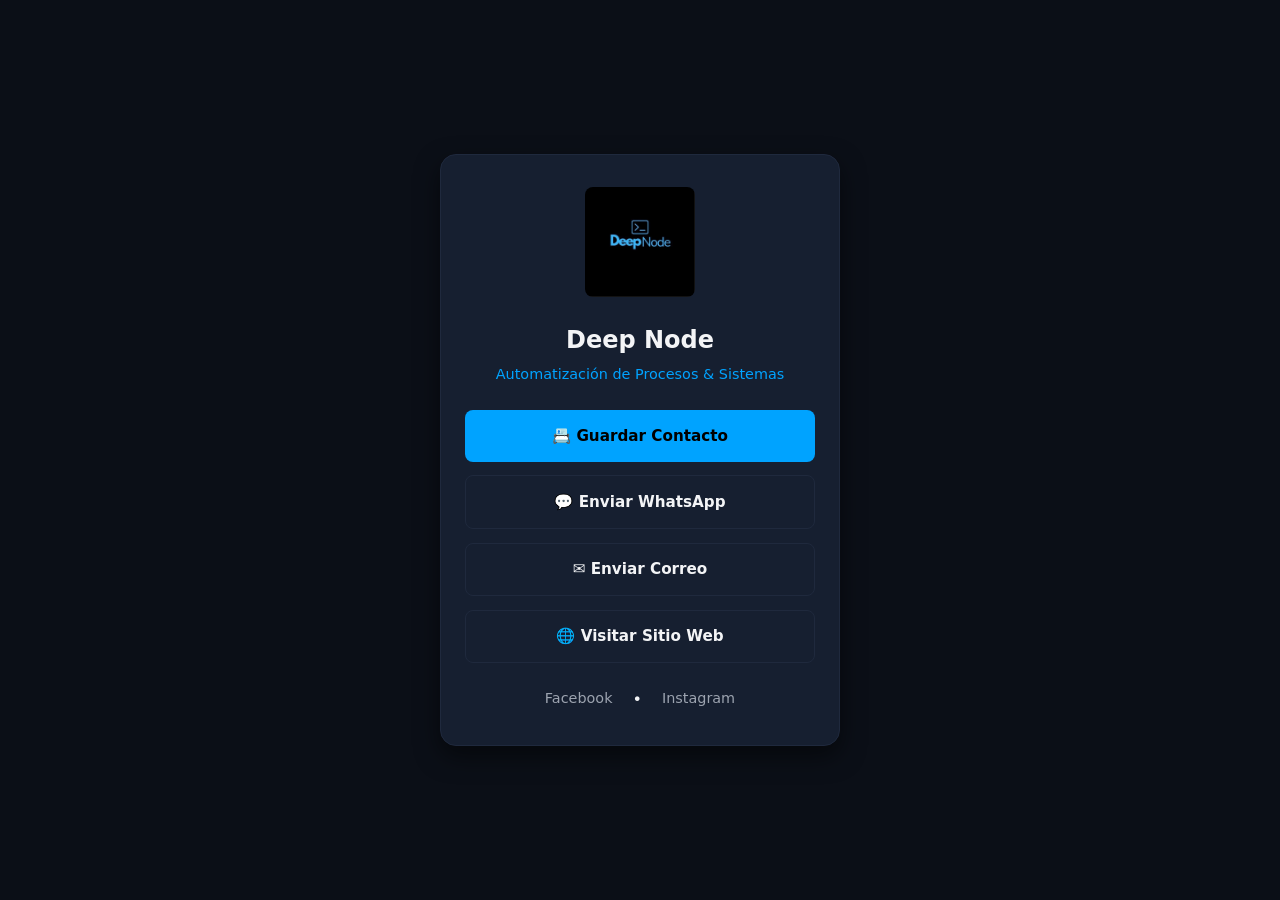
==== tarjeta.html @ b7c3d4b3 "Create tarjeta.html" ====
<!DOCTYPE html>
<html lang="es">
<head>
  <meta charset="UTF-8">
  <meta name="viewport" content="width=device-width, initial-scale=1.0">
  <title>Deep Node | Tarjeta Digital</title>
  <link rel="stylesheet" href="css/styles.css">
  <style>
    /* Estilos específicos para la tarjeta digital */
    body {
      justify-content: center;
      align-items: center;
      padding: 1rem;
      min-height: 100vh;
    }
    .card-container {
      background-color: var(--bg-card);
      border: 1px solid var(--border-color);
      border-radius: 16px;
      padding: 2rem 1.5rem;
      max-width: 400px;
      width: 100%;
      text-align: center;
      box-shadow: 0 10px 25px rgba(0, 0, 0, 0.5);
    }
    .card-logo {
      width: 110px;
      height: auto;
      margin-bottom: 1rem;
      border-radius: 8px;
    }
    .card-title {
      font-size: 1.5rem;
      color: var(--text-main);
      margin-bottom: 0.25rem;
    }
    .card-subtitle {
      color: var(--primary);
      font-size: 0.9rem;
      font-weight: 500;
      margin-bottom: 1.5rem;
    }
    .action-buttons {
      display: flex;
      flex-direction: column;
      gap: 0.85rem;
      margin-bottom: 1.5rem;
    }
    .btn-card {
      width: 100%;
      text-align: center;
      padding: 0.85rem;
      font-size: 0.95rem;
      display: flex;
      align-items: center;
      justify-content: center;
      gap: 0.5rem;
    }
    .social-links {
      display: flex;
      justify-content: center;
      gap: 1.25rem;
      margin-top: 1rem;
    }
    .social-links a {
      color: var(--text-muted);
      text-decoration: none;
      font-size: 0.9rem;
      transition: color 0.2s;
    }
    .social-links a:hover {
      color: var(--primary);
    }
  </style>
</head>
<body>

  <div class="card-container">
    <!-- Logo -->
    <img src="assets/img/logo-dark.jpg" alt="Deep Node Logo" class="card-logo">
    
    <h1 class="card-title">Deep Node</h1>
    <p class="card-subtitle">Automatización de Procesos & Sistemas</p>

    <!-- Botones de Acción Rápidos -->
    <div class="action-buttons">
      <!-- Guardar Contacto Directo -->
      <a href="contacto.vcf" class="btn btn-card" download>
        📇 Guardar Contacto
      </a>

      <!-- WhatsApp Directo (Reemplaza el número de teléfono con el tuyo) -->
      <a href="https://api.whatsapp.com/send?phone=477988951706&text=Hola%20Deep%20Node,%20me%20interesa%20automatizar%20un%20proceso." target="_blank" class="btn btn-card btn-secondary">
        💬 Enviar WhatsApp
      </a>

      <!-- Correo Electrónico (Reemplaza con tu correo) -->
      <a href="deepnodeagency@gmail.com" class="btn btn-card btn-secondary">
        ✉️ Enviar Correo
      </a>

      <!-- Enlace a la Landing Page Principal -->
      <a href="index.html" class="btn btn-card btn-secondary">
        🌐 Visitar Sitio Web
      </a>
    </div>

    <!-- Redes Sociales -->
    <div class="social-links">
      <a href="https://www.facebook.com/DeepNode13" target="_blank">Facebook</a>
      <span>•</span>
      <a href="https://www.instagram.com/deepnodeia/" target="_blank">Instagram</a>
    </div>
  </div>

</body>
</html>
---- css/styles.css ----
/* ==========================================
   DEEP NODE - ESTILOS BASE Y TEMA OSCURO
   ========================================== */

:root {
  --bg-dark: #0B0F17;
  --bg-card: #161F30;
  --bg-card-hover: #1E293B;
  --primary: #00A3FF;
  --primary-hover: #33B5FF;
  --text-main: #F3F4F6;
  --text-muted: #9CA3AF;
  --border-color: #1F293D;
  --font-family: 'Inter', system-ui, -apple-system, BlinkMacSystemFont, sans-serif;
}

* {
  margin: 0;
  padding: 0;
  box-sizing: border-box;
}

body {
  background-color: var(--bg-dark);
  color: var(--text-main);
  font-family: var(--font-family);
  line-height: 1.6;
  min-height: 100vh;
  display: flex;
  flex-direction: column;
}

/* Encabezado y Navegación */
header {
  padding: 1.5rem 2rem;
  display: flex;
  justify-content: space-between;
  align-items: center;
  max-width: 1200px;
  margin: 0 auto;
  width: 100%;
}

.logo-container {
  display: flex;
  align-items: center;
  gap: 0.75rem;
}

.logo-img {
  height: 40px;
  width: auto;
}

/* Botones Principales */
.btn {
  display: inline-block;
  background-color: var(--primary);
  color: #000;
  font-weight: 600;
  padding: 0.75rem 1.5rem;
  border-radius: 8px;
  text-decoration: none;
  border: none;
  cursor: pointer;
  transition: all 0.2s ease;
}

.btn:hover {
  background-color: var(--primary-hover);
  transform: translateY(-2px);
}

.btn-secondary {
  background-color: transparent;
  color: var(--text-main);
  border: 1px solid var(--border-color);
}

.btn-secondary:hover {
  background-color: var(--bg-card);
}

/* Contenedores Principales */
main {
  flex: 1;
  max-width: 1200px;
  width: 100%;
  margin: 0 auto;
  padding: 2rem;
}

footer {
  text-align: center;
  padding: 2rem;
  color: var(--text-muted);
  font-size: 0.875rem;
  border-top: 1px solid var(--border-color);
  margin-top: auto;
}
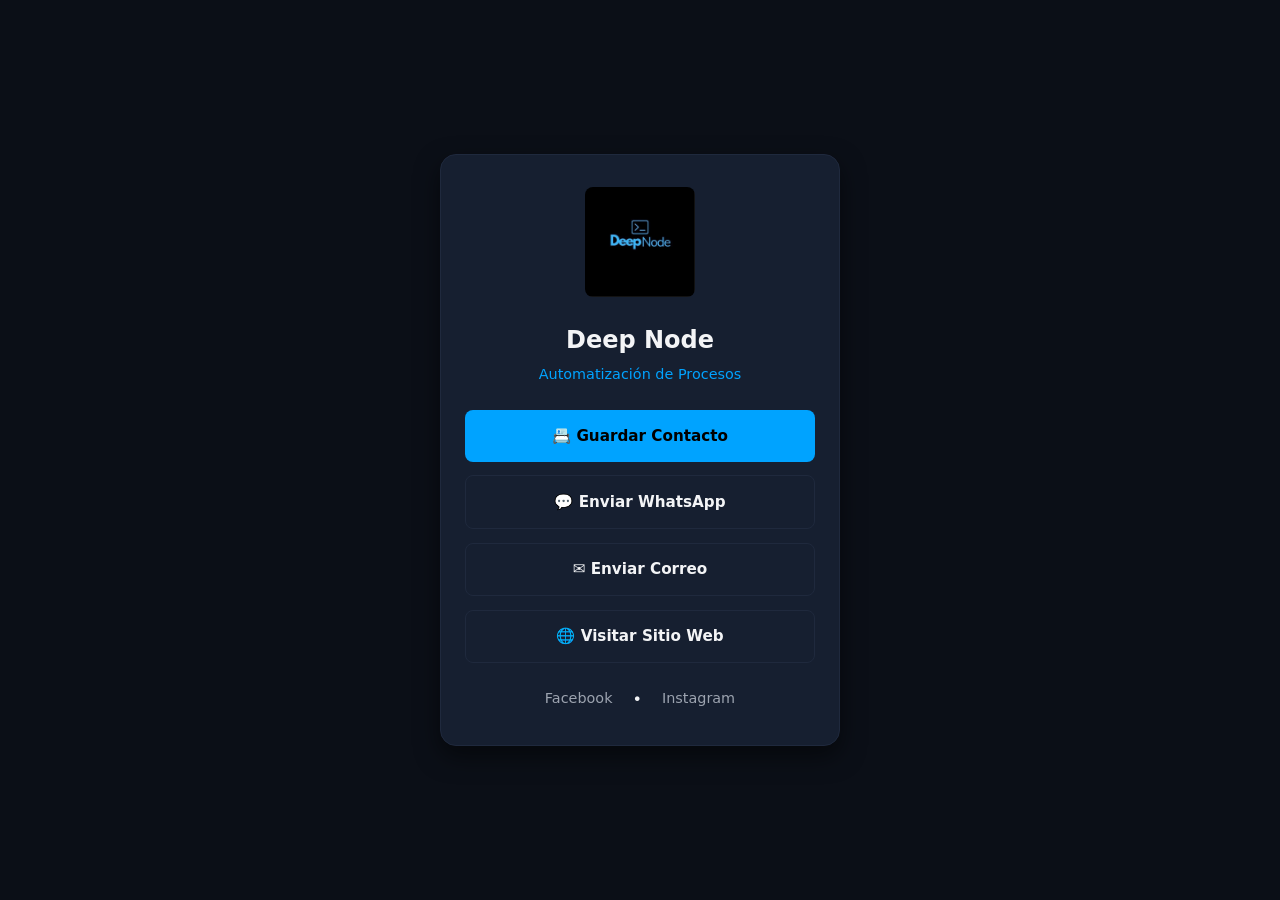
==== commit 58f87276: "Update tarjeta.html" ====
--- a/tarjeta.html
+++ b/tarjeta.html
@@ -80,7 +80,7 @@
     <img src="assets/img/logo-dark.jpg" alt="Deep Node Logo" class="card-logo">
     
     <h1 class="card-title">Deep Node</h1>
-    <p class="card-subtitle">Automatización de Procesos & Sistemas</p>
+    <p class="card-subtitle">Automatización de Procesos </p>
 
     <!-- Botones de Acción Rápidos -->
     <div class="action-buttons">
@@ -90,7 +90,7 @@
       </a>
 
       <!-- WhatsApp Directo (Reemplaza el número de teléfono con el tuyo) -->
-      <a href="https://api.whatsapp.com/send?phone=477988951706&text=Hola%20Deep%20Node,%20me%20interesa%20automatizar%20un%20proceso." target="_blank" class="btn btn-card btn-secondary">
+      <a href="https://api.whatsapp.com/send/?phone=447988951706&text=Hola%20Deep%20Node,%20me%20interesa%20automatizar%20un%20proceso." target="_blank" class="btn btn-card btn-secondary">
         💬 Enviar WhatsApp
       </a>
 
--- a/css/styles.css
+++ b/css/styles.css
@@ -47,9 +47,11 @@
   gap: 0.75rem;
 }
 
+/* Aumento de tamaño del Logo */
 .logo-img {
-  height: 40px;
+  height: 80px; /* Incrementado para mayor legibilidad */
   width: auto;
+  border-radius: 8px;
 }
 
 /* Botones Principales */
@@ -63,22 +65,28 @@
   text-decoration: none;
   border: none;
   cursor: pointer;
-  transition: all 0.2s ease;
+  transition: all 0.25s ease;
 }
 
 .btn:hover {
   background-color: var(--primary-hover);
   transform: translateY(-2px);
+  box-shadow: 0 0 15px rgba(0, 163, 255, 0.4);
 }
 
 .btn-secondary {
   background-color: transparent;
   color: var(--text-main);
   border: 1px solid var(--border-color);
+  transition: all 0.25s ease;
 }
 
 .btn-secondary:hover {
-  background-color: var(--bg-card);
+  background-color: rgba(0, 163, 255, 0.08);
+  border-color: var(--primary);
+  color: #FFFFFF;
+  box-shadow: 0 0 12px rgba(0, 163, 255, 0.3);
+  transform: translateY(-2px);
 }
 
 /* Contenedores Principales */
@@ -90,6 +98,26 @@
   padding: 2rem;
 }
 
+/* Estilos de Redes Sociales con efecto de resplandor */
+.social-link {
+  display: inline-block;
+  color: var(--text-muted);
+  text-decoration: none;
+  padding: 0.5rem 1rem;
+  border: 1px solid var(--border-color);
+  border-radius: 8px;
+  font-size: 0.9rem;
+  transition: all 0.25s ease;
+}
+
+.social-link:hover {
+  color: #FFFFFF;
+  border-color: var(--primary);
+  background-color: rgba(0, 163, 255, 0.08);
+  box-shadow: 0 0 12px rgba(0, 163, 255, 0.3);
+  transform: translateY(-2px);
+}
+
 footer {
   text-align: center;
   padding: 2rem;
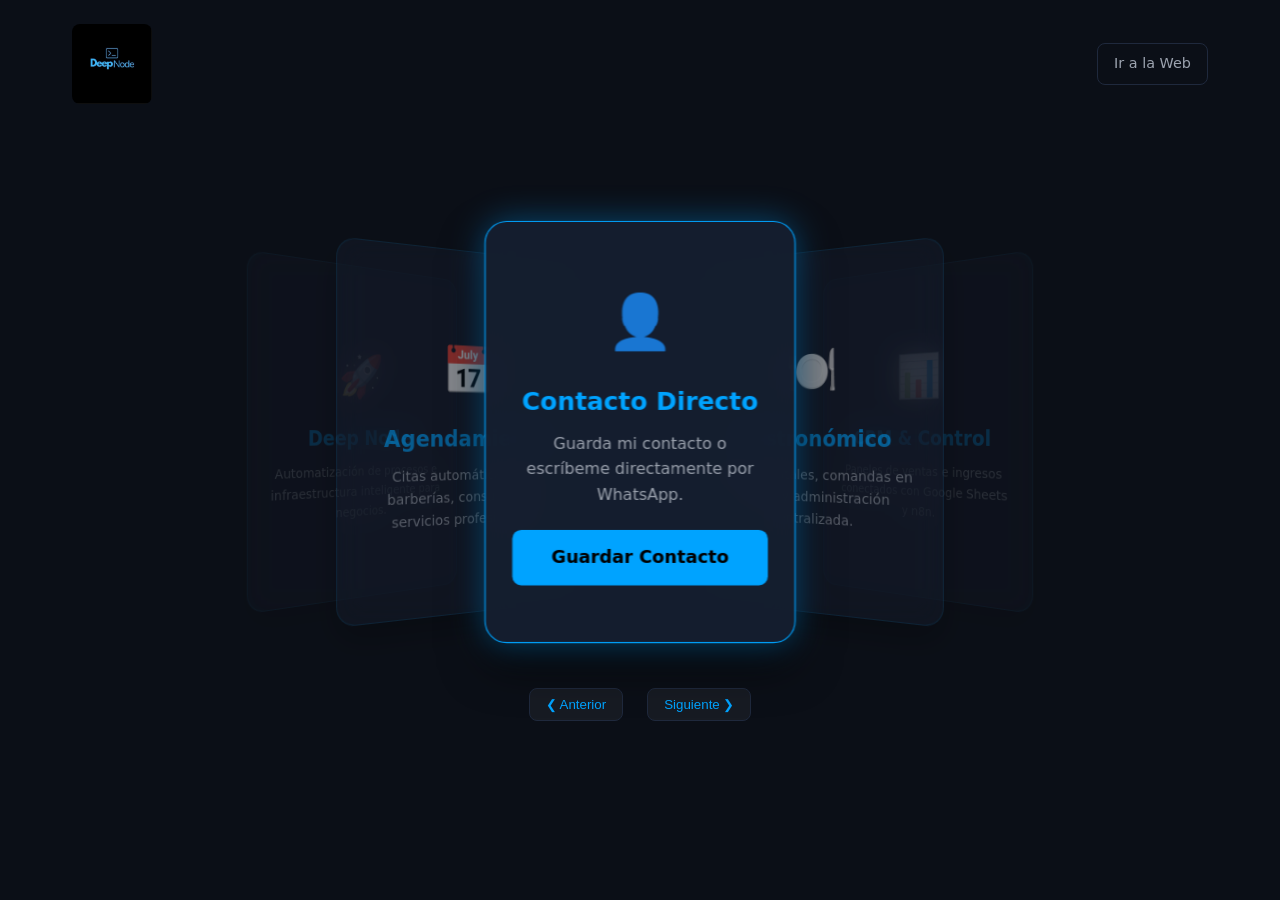
==== commit 7d6860aa: "Update tarjeta.html" ====
--- a/tarjeta.html
+++ b/tarjeta.html
@@ -6,112 +6,246 @@
   <title>Deep Node | Tarjeta Digital</title>
   <link rel="stylesheet" href="css/styles.css">
   <style>
-    /* Estilos específicos para la tarjeta digital */
+    /* ==========================================
+       ESTILOS DEL CARRUSEL COVERFLOW 3D
+       ========================================== */
     body {
-      justify-content: center;
-      align-items: center;
-      padding: 1rem;
-      min-height: 100vh;
-    }
-    .card-container {
-      background-color: var(--bg-card);
+      overflow-x: hidden;
+      background-color: #0B0F17;
+    }
+
+    .carousel-container {
+      perspective: 1000px; /* Sensación de profundidad 3D */
+      width: 100%;
+      max-width: 900px;
+      height: 480px;
+      margin: 2rem auto 1rem;
+      display: flex;
+      justify-content: center;
+      align-items: center;
+      position: relative;
+    }
+
+    .carousel-track {
+      display: flex;
+      justify-content: center;
+      align-items: center;
+      position: relative;
+      width: 100%;
+      height: 100%;
+      transform-style: preserve-3d;
+    }
+
+    .card-3d {
+      position: absolute;
+      width: 280px;
+      height: 380px;
+      background: rgba(22, 31, 48, 0.65);
+      backdrop-filter: blur(12px);
+      border: 1px solid rgba(0, 163, 255, 0.2);
+      border-radius: 20px;
+      padding: 2rem 1.5rem;
+      display: flex;
+      flex-direction: column;
+      align-items: center;
+      justify-content: center;
+      text-align: center;
+      color: #F3F4F6;
+      transition: all 0.5s cubic-bezier(0.25, 1, 0.5, 1);
+      user-select: none;
+      box-shadow: 0 15px 35px rgba(0,0,0,0.5);
+    }
+
+    /* Tarjeta Central (Enfocada) */
+    .card-3d.active {
+      transform: translateX(0) translateZ(100px) rotateY(0deg);
+      border-color: #00A3FF;
+      box-shadow: 0 0 30px rgba(0, 163, 255, 0.4), 0 20px 40px rgba(0,0,0,0.6);
+      opacity: 1;
+      z-index: 10;
+      background: rgba(22, 31, 48, 0.95);
+    }
+
+    /* Tarjeta Izquierda Próxima */
+    .card-3d.prev {
+      transform: translateX(-180px) translateZ(-50px) rotateY(35deg);
+      opacity: 0.5;
+      z-index: 5;
+    }
+
+    /* Tarjeta Izquierda Lejana */
+    .card-3d.far-prev {
+      transform: translateX(-320px) translateZ(-150px) rotateY(50deg);
+      opacity: 0.2;
+      z-index: 2;
+    }
+
+    /* Tarjeta Derecha Próxima */
+    .card-3d.next {
+      transform: translateX(180px) translateZ(-50px) rotateY(-35deg);
+      opacity: 0.5;
+      z-index: 5;
+    }
+
+    /* Tarjeta Derecha Lejana */
+    .card-3d.far-next {
+      transform: translateX(320px) translateZ(-150px) rotateY(-50deg);
+      opacity: 0.2;
+      z-index: 2;
+    }
+
+    .card-3d .icon {
+      font-size: 3rem;
+      margin-bottom: 1rem;
+    }
+
+    .card-3d h2 {
+      font-size: 1.4rem;
+      color: #00A3FF;
+      margin-bottom: 0.5rem;
+    }
+
+    .card-3d p {
+      font-size: 0.9rem;
+      color: #9CA3AF;
+    }
+
+    /* Controles de Navegación inferior */
+    .controls {
+      display: flex;
+      justify-content: center;
+      align-items: center;
+      gap: 1.5rem;
+      margin-top: 1rem;
+    }
+
+    .control-btn {
+      background: rgba(255,255,255,0.05);
       border: 1px solid var(--border-color);
-      border-radius: 16px;
-      padding: 2rem 1.5rem;
-      max-width: 400px;
-      width: 100%;
-      text-align: center;
-      box-shadow: 0 10px 25px rgba(0, 0, 0, 0.5);
-    }
-    .card-logo {
-      width: 110px;
-      height: auto;
-      margin-bottom: 1rem;
+      color: #00A3FF;
+      padding: 0.5rem 1rem;
       border-radius: 8px;
-    }
-    .card-title {
-      font-size: 1.5rem;
-      color: var(--text-main);
-      margin-bottom: 0.25rem;
-    }
-    .card-subtitle {
-      color: var(--primary);
-      font-size: 0.9rem;
-      font-weight: 500;
-      margin-bottom: 1.5rem;
-    }
-    .action-buttons {
-      display: flex;
-      flex-direction: column;
-      gap: 0.85rem;
-      margin-bottom: 1.5rem;
-    }
-    .btn-card {
-      width: 100%;
-      text-align: center;
-      padding: 0.85rem;
-      font-size: 0.95rem;
-      display: flex;
-      align-items: center;
-      justify-content: center;
-      gap: 0.5rem;
-    }
-    .social-links {
-      display: flex;
-      justify-content: center;
-      gap: 1.25rem;
-      margin-top: 1rem;
-    }
-    .social-links a {
-      color: var(--text-muted);
-      text-decoration: none;
-      font-size: 0.9rem;
-      transition: color 0.2s;
-    }
-    .social-links a:hover {
-      color: var(--primary);
+      cursor: pointer;
+      transition: all 0.2s;
+    }
+
+    .control-btn:hover {
+      border-color: #00A3FF;
+      box-shadow: 0 0 10px rgba(0,163,255,0.3);
     }
   </style>
 </head>
 <body>
 
-  <div class="card-container">
-    <!-- Logo -->
-    <img src="assets/img/logo-dark.jpg" alt="Deep Node Logo" class="card-logo">
-    
-    <h1 class="card-title">Deep Node</h1>
-    <p class="card-subtitle">Automatización de Procesos </p>
-
-    <!-- Botones de Acción Rápidos -->
-    <div class="action-buttons">
-      <!-- Guardar Contacto Directo -->
-      <a href="contacto.vcf" class="btn btn-card" download>
-        📇 Guardar Contacto
-      </a>
-
-      <!-- WhatsApp Directo (Reemplaza el número de teléfono con el tuyo) -->
-      <a href="https://api.whatsapp.com/send/?phone=447988951706&text=Hola%20Deep%20Node,%20me%20interesa%20automatizar%20un%20proceso." target="_blank" class="btn btn-card btn-secondary">
-        💬 Enviar WhatsApp
-      </a>
-
-      <!-- Correo Electrónico (Reemplaza con tu correo) -->
-      <a href="deepnodeagency@gmail.com" class="btn btn-card btn-secondary">
-        ✉️ Enviar Correo
-      </a>
-
-      <!-- Enlace a la Landing Page Principal -->
-      <a href="index.html" class="btn btn-card btn-secondary">
-        🌐 Visitar Sitio Web
-      </a>
+  <!-- Encabezado con Logo -->
+  <header>
+    <div class="logo-container">
+      <img src="assets/img/logo-dark.jpg" alt="Deep Node Logo" class="logo-img">
     </div>
-
-    <!-- Redes Sociales -->
-    <div class="social-links">
-      <a href="https://www.facebook.com/DeepNode13" target="_blank">Facebook</a>
-      <span>•</span>
-      <a href="https://www.instagram.com/deepnodeia/" target="_blank">Instagram</a>
+    <a href="index.html" class="social-link">Ir a la Web</a>
+  </header>
+
+  <!-- Carrusel 3D -->
+  <main>
+    <div class="carousel-container">
+      <div class="carousel-track" id="carouselTrack">
+        
+        <!-- Tarjeta 1 -->
+        <div class="card-3d far-prev">
+          <div class="icon">🚀</div>
+          <h2>Deep Node</h2>
+          <p>Automatización de procesos e infraestructura inteligente para negocios.</p>
+        </div>
+
+        <!-- Tarjeta 2 -->
+        <div class="card-3d prev">
+          <div class="icon">📅</div>
+          <h2>Agendamiento</h2>
+          <p>Citas automáticas para barberías, consultorios y servicios profesionales.</p>
+        </div>
+
+        <!-- Tarjeta 3 (Central Inicial) -->
+        <div class="card-3d active">
+          <div class="icon">👤</div>
+          <h2>Contacto Directo</h2>
+          <p>Guarda mi contacto o escríbeme directamente por WhatsApp.</p>
+          <a href="assets/vcard.vcf" class="btn" style="margin-top: 1.25rem; width: 100%;">Guardar Contacto</a>
+        </div>
+
+        <!-- Tarjeta 4 -->
+        <div class="card-3d next">
+          <div class="icon">🍽️</div>
+          <h2>Gastronómico</h2>
+          <p>Menús digitales, comandas en cocina y administración centralizada.</p>
+        </div>
+
+        <!-- Tarjeta 5 -->
+        <div class="card-3d far-next">
+          <div class="icon">📊</div>
+          <h2>CRM & Control</h2>
+          <p>Paneles de ventas e ingresos conectados con Google Sheets y n8n.</p>
+        </div>
+
+      </div>
     </div>
-  </div>
-
+
+    <!-- Controles para cambiar de tarjeta -->
+    <div class="controls">
+      <button class="control-btn" id="prevBtn">❮ Anterior</button>
+      <button class="control-btn" id="nextBtn">Siguiente ❯</button>
+    </div>
+  </main>
+
+  <!-- Script interactivo de rotación -->
+  <script>
+    const cards = Array.from(document.querySelectorAll('.card-3d'));
+    const classes = ['far-prev', 'prev', 'active', 'next', 'far-next'];
+    let currentIndex = 2; // Inicia en la central (índice 2)
+
+    function updateCarousel() {
+      cards.forEach((card, index) => {
+        card.className = 'card-3d'; // Resetear clases
+        const offset = index - currentIndex;
+
+        if (offset === 0) {
+          card.classList.add('active');
+        } else if (offset === -1) {
+          card.classList.add('prev');
+        } else if (offset === -2) {
+          card.classList.add('far-prev');
+        } else if (offset === 1) {
+          card.classList.add('next');
+        } else if (offset === 2) {
+          card.classList.add('far-next');
+        } else {
+          // Si hay más tarjetas, las oculta
+          card.style.opacity = '0';
+          card.style.pointerEvents = 'none';
+        }
+      });
+    }
+
+    document.getElementById('prevBtn').addEventListener('click', () => {
+      if (currentIndex > 0) {
+        currentIndex--;
+        updateCarousel();
+      }
+    });
+
+    document.getElementById('nextBtn').addEventListener('click', () => {
+      if (currentIndex < cards.length - 1) {
+        currentIndex++;
+        updateCarousel();
+      }
+    });
+
+    // Permite hacer clic directamente en las tarjetas laterales para enfocar
+    cards.forEach((card, index) => {
+      card.addEventListener('click', () => {
+        currentIndex = index;
+        updateCarousel();
+      });
+    });
+  </script>
 </body>
 </html>
--- a/css/styles.css
+++ b/css/styles.css
@@ -126,3 +126,27 @@
   border-top: 1px solid var(--border-color);
   margin-top: auto;
 }
+
+/* ==========================================
+   EFECTO CASCADA Y REVELADO AL HACER SCROLL
+   ========================================== */
+
+/* Estado inicial: oculto y ligeramente desplazado hacia abajo */
+.reveal {
+  opacity: 0;
+  transform: translateY(35px);
+  transition: opacity 0.8s cubic-bezier(0.16, 1, 0.3, 1), 
+              transform 0.8s cubic-bezier(0.16, 1, 0.3, 1);
+  will-change: opacity, transform;
+}
+
+/* Estado activo: visible en su posición original */
+.reveal.active {
+  opacity: 1;
+  transform: translateY(0);
+}
+
+/* Retardo en cascada para elementos en cuadrícula */
+.demos-grid .demo-card:nth-child(1) { transition-delay: 0.1s; }
+.demos-grid .demo-card:nth-child(2) { transition-delay: 0.25s; }
+.demos-grid .demo-card:nth-child(3) { transition-delay: 0.4s; }
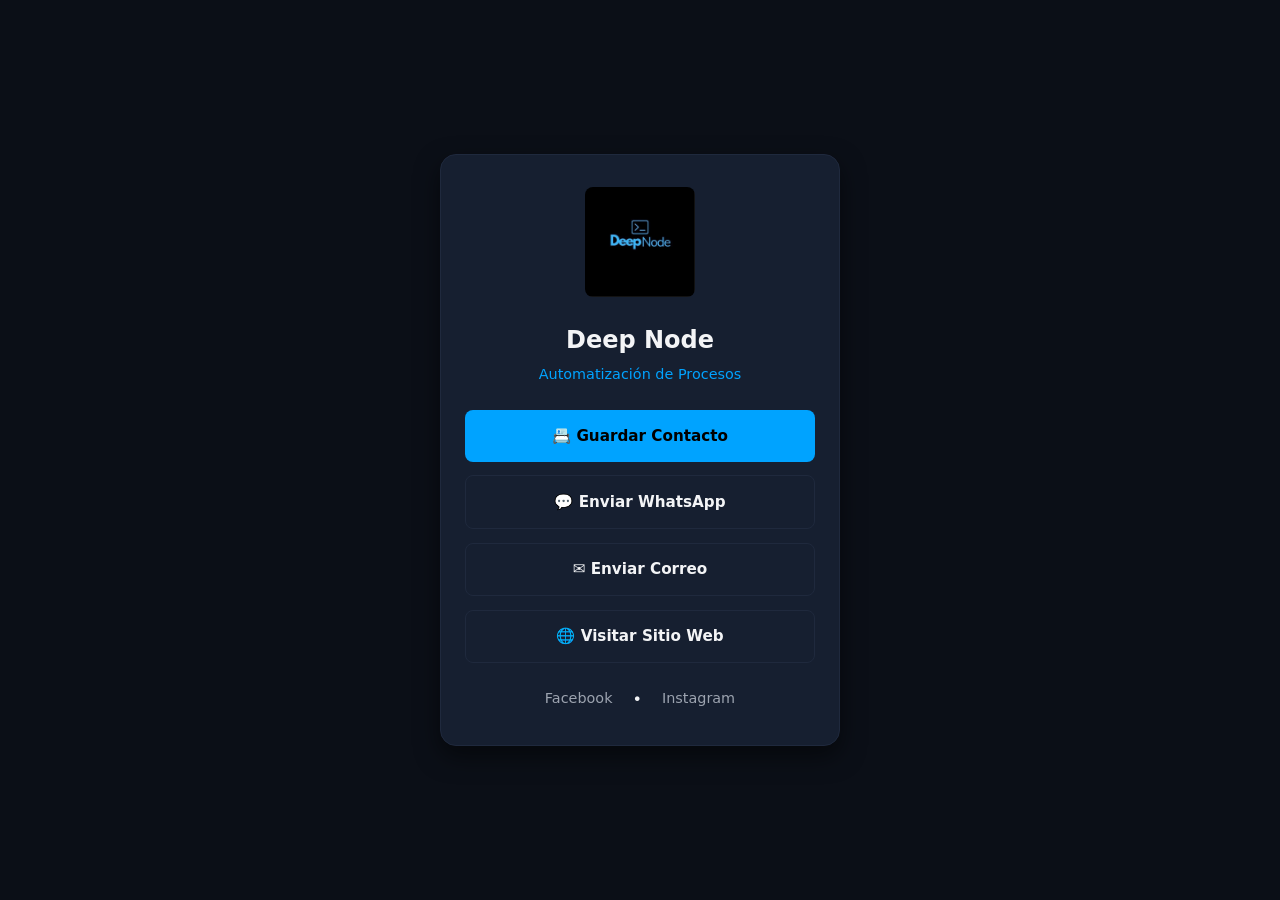
==== commit b8dd491e: "Update tarjeta.html" ====
--- a/tarjeta.html
+++ b/tarjeta.html
@@ -6,246 +6,112 @@
   <title>Deep Node | Tarjeta Digital</title>
   <link rel="stylesheet" href="css/styles.css">
   <style>
-    /* ==========================================
-       ESTILOS DEL CARRUSEL COVERFLOW 3D
-       ========================================== */
+    /* Estilos específicos para la tarjeta digital */
     body {
-      overflow-x: hidden;
-      background-color: #0B0F17;
+      justify-content: center;
+      align-items: center;
+      padding: 1rem;
+      min-height: 100vh;
     }
-
-    .carousel-container {
-      perspective: 1000px; /* Sensación de profundidad 3D */
+    .card-container {
+      background-color: var(--bg-card);
+      border: 1px solid var(--border-color);
+      border-radius: 16px;
+      padding: 2rem 1.5rem;
+      max-width: 400px;
       width: 100%;
-      max-width: 900px;
-      height: 480px;
-      margin: 2rem auto 1rem;
+      text-align: center;
+      box-shadow: 0 10px 25px rgba(0, 0, 0, 0.5);
+    }
+    .card-logo {
+      width: 110px;
+      height: auto;
+      margin-bottom: 1rem;
+      border-radius: 8px;
+    }
+    .card-title {
+      font-size: 1.5rem;
+      color: var(--text-main);
+      margin-bottom: 0.25rem;
+    }
+    .card-subtitle {
+      color: var(--primary);
+      font-size: 0.9rem;
+      font-weight: 500;
+      margin-bottom: 1.5rem;
+    }
+    .action-buttons {
+      display: flex;
+      flex-direction: column;
+      gap: 0.85rem;
+      margin-bottom: 1.5rem;
+    }
+    .btn-card {
+      width: 100%;
+      text-align: center;
+      padding: 0.85rem;
+      font-size: 0.95rem;
+      display: flex;
+      align-items: center;
+      justify-content: center;
+      gap: 0.5rem;
+    }
+    .social-links {
       display: flex;
       justify-content: center;
-      align-items: center;
-      position: relative;
-    }
-
-    .carousel-track {
-      display: flex;
-      justify-content: center;
-      align-items: center;
-      position: relative;
-      width: 100%;
-      height: 100%;
-      transform-style: preserve-3d;
-    }
-
-    .card-3d {
-      position: absolute;
-      width: 280px;
-      height: 380px;
-      background: rgba(22, 31, 48, 0.65);
-      backdrop-filter: blur(12px);
-      border: 1px solid rgba(0, 163, 255, 0.2);
-      border-radius: 20px;
-      padding: 2rem 1.5rem;
-      display: flex;
-      flex-direction: column;
-      align-items: center;
-      justify-content: center;
-      text-align: center;
-      color: #F3F4F6;
-      transition: all 0.5s cubic-bezier(0.25, 1, 0.5, 1);
-      user-select: none;
-      box-shadow: 0 15px 35px rgba(0,0,0,0.5);
-    }
-
-    /* Tarjeta Central (Enfocada) */
-    .card-3d.active {
-      transform: translateX(0) translateZ(100px) rotateY(0deg);
-      border-color: #00A3FF;
-      box-shadow: 0 0 30px rgba(0, 163, 255, 0.4), 0 20px 40px rgba(0,0,0,0.6);
-      opacity: 1;
-      z-index: 10;
-      background: rgba(22, 31, 48, 0.95);
-    }
-
-    /* Tarjeta Izquierda Próxima */
-    .card-3d.prev {
-      transform: translateX(-180px) translateZ(-50px) rotateY(35deg);
-      opacity: 0.5;
-      z-index: 5;
-    }
-
-    /* Tarjeta Izquierda Lejana */
-    .card-3d.far-prev {
-      transform: translateX(-320px) translateZ(-150px) rotateY(50deg);
-      opacity: 0.2;
-      z-index: 2;
-    }
-
-    /* Tarjeta Derecha Próxima */
-    .card-3d.next {
-      transform: translateX(180px) translateZ(-50px) rotateY(-35deg);
-      opacity: 0.5;
-      z-index: 5;
-    }
-
-    /* Tarjeta Derecha Lejana */
-    .card-3d.far-next {
-      transform: translateX(320px) translateZ(-150px) rotateY(-50deg);
-      opacity: 0.2;
-      z-index: 2;
-    }
-
-    .card-3d .icon {
-      font-size: 3rem;
-      margin-bottom: 1rem;
-    }
-
-    .card-3d h2 {
-      font-size: 1.4rem;
-      color: #00A3FF;
-      margin-bottom: 0.5rem;
-    }
-
-    .card-3d p {
-      font-size: 0.9rem;
-      color: #9CA3AF;
-    }
-
-    /* Controles de Navegación inferior */
-    .controls {
-      display: flex;
-      justify-content: center;
-      align-items: center;
-      gap: 1.5rem;
+      gap: 1.25rem;
       margin-top: 1rem;
     }
-
-    .control-btn {
-      background: rgba(255,255,255,0.05);
-      border: 1px solid var(--border-color);
-      color: #00A3FF;
-      padding: 0.5rem 1rem;
-      border-radius: 8px;
-      cursor: pointer;
-      transition: all 0.2s;
+    .social-links a {
+      color: var(--text-muted);
+      text-decoration: none;
+      font-size: 0.9rem;
+      transition: color 0.2s;
     }
-
-    .control-btn:hover {
-      border-color: #00A3FF;
-      box-shadow: 0 0 10px rgba(0,163,255,0.3);
+    .social-links a:hover {
+      color: var(--primary);
     }
   </style>
 </head>
 <body>
 
-  <!-- Encabezado con Logo -->
-  <header>
-    <div class="logo-container">
-      <img src="assets/img/logo-dark.jpg" alt="Deep Node Logo" class="logo-img">
-    </div>
-    <a href="index.html" class="social-link">Ir a la Web</a>
-  </header>
+  <div class="card-container">
+    <!-- Logo -->
+    <img src="assets/img/logo-dark.jpg" alt="Deep Node Logo" class="card-logo">
+    
+    <h1 class="card-title">Deep Node</h1>
+    <p class="card-subtitle">Automatización de Procesos </p>
 
-  <!-- Carrusel 3D -->
-  <main>
-    <div class="carousel-container">
-      <div class="carousel-track" id="carouselTrack">
-        
-        <!-- Tarjeta 1 -->
-        <div class="card-3d far-prev">
-          <div class="icon">🚀</div>
-          <h2>Deep Node</h2>
-          <p>Automatización de procesos e infraestructura inteligente para negocios.</p>
-        </div>
+    <!-- Botones de Acción Rápidos -->
+    <div class="action-buttons">
+      <!-- Guardar Contacto Directo -->
+      <a href="contacto.vcf" class="btn btn-card" download>
+        📇 Guardar Contacto
+      </a>
 
-        <!-- Tarjeta 2 -->
-        <div class="card-3d prev">
-          <div class="icon">📅</div>
-          <h2>Agendamiento</h2>
-          <p>Citas automáticas para barberías, consultorios y servicios profesionales.</p>
-        </div>
+      <!-- WhatsApp Directo (Reemplaza el número de teléfono con el tuyo) -->
+      <a href="https://api.whatsapp.com/send/?phone=447988951706&text=Hola%20Deep%20Node,%20me%20interesa%20automatizar%20un%20proceso." target="_blank" class="btn btn-card btn-secondary">
+        💬 Enviar WhatsApp
+      </a>
 
-        <!-- Tarjeta 3 (Central Inicial) -->
-        <div class="card-3d active">
-          <div class="icon">👤</div>
-          <h2>Contacto Directo</h2>
-          <p>Guarda mi contacto o escríbeme directamente por WhatsApp.</p>
-          <a href="assets/vcard.vcf" class="btn" style="margin-top: 1.25rem; width: 100%;">Guardar Contacto</a>
-        </div>
+      <!-- Correo Electrónico (Reemplaza con tu correo) -->
+      <a href="mailto:deepnodeagency@gmail.com" class="btn btn-card btn-secondary">
+        ✉️ Enviar Correo
+      </a>
 
-        <!-- Tarjeta 4 -->
-        <div class="card-3d next">
-          <div class="icon">🍽️</div>
-          <h2>Gastronómico</h2>
-          <p>Menús digitales, comandas en cocina y administración centralizada.</p>
-        </div>
-
-        <!-- Tarjeta 5 -->
-        <div class="card-3d far-next">
-          <div class="icon">📊</div>
-          <h2>CRM & Control</h2>
-          <p>Paneles de ventas e ingresos conectados con Google Sheets y n8n.</p>
-        </div>
-
-      </div>
+      <!-- Enlace a la Landing Page Principal -->
+      <a href="index.html" class="btn btn-card btn-secondary">
+        🌐 Visitar Sitio Web
+      </a>
     </div>
 
-    <!-- Controles para cambiar de tarjeta -->
-    <div class="controls">
-      <button class="control-btn" id="prevBtn">❮ Anterior</button>
-      <button class="control-btn" id="nextBtn">Siguiente ❯</button>
+    <!-- Redes Sociales -->
+    <div class="social-links">
+      <a href="https://www.facebook.com/DeepNode13" target="_blank">Facebook</a>
+      <span>•</span>
+      <a href="https://www.instagram.com/deepnodeia/" target="_blank">Instagram</a>
     </div>
-  </main>
+  </div>
 
-  <!-- Script interactivo de rotación -->
-  <script>
-    const cards = Array.from(document.querySelectorAll('.card-3d'));
-    const classes = ['far-prev', 'prev', 'active', 'next', 'far-next'];
-    let currentIndex = 2; // Inicia en la central (índice 2)
-
-    function updateCarousel() {
-      cards.forEach((card, index) => {
-        card.className = 'card-3d'; // Resetear clases
-        const offset = index - currentIndex;
-
-        if (offset === 0) {
-          card.classList.add('active');
-        } else if (offset === -1) {
-          card.classList.add('prev');
-        } else if (offset === -2) {
-          card.classList.add('far-prev');
-        } else if (offset === 1) {
-          card.classList.add('next');
-        } else if (offset === 2) {
-          card.classList.add('far-next');
-        } else {
-          // Si hay más tarjetas, las oculta
-          card.style.opacity = '0';
-          card.style.pointerEvents = 'none';
-        }
-      });
-    }
-
-    document.getElementById('prevBtn').addEventListener('click', () => {
-      if (currentIndex > 0) {
-        currentIndex--;
-        updateCarousel();
-      }
-    });
-
-    document.getElementById('nextBtn').addEventListener('click', () => {
-      if (currentIndex < cards.length - 1) {
-        currentIndex++;
-        updateCarousel();
-      }
-    });
-
-    // Permite hacer clic directamente en las tarjetas laterales para enfocar
-    cards.forEach((card, index) => {
-      card.addEventListener('click', () => {
-        currentIndex = index;
-        updateCarousel();
-      });
-    });
-  </script>
 </body>
 </html>
